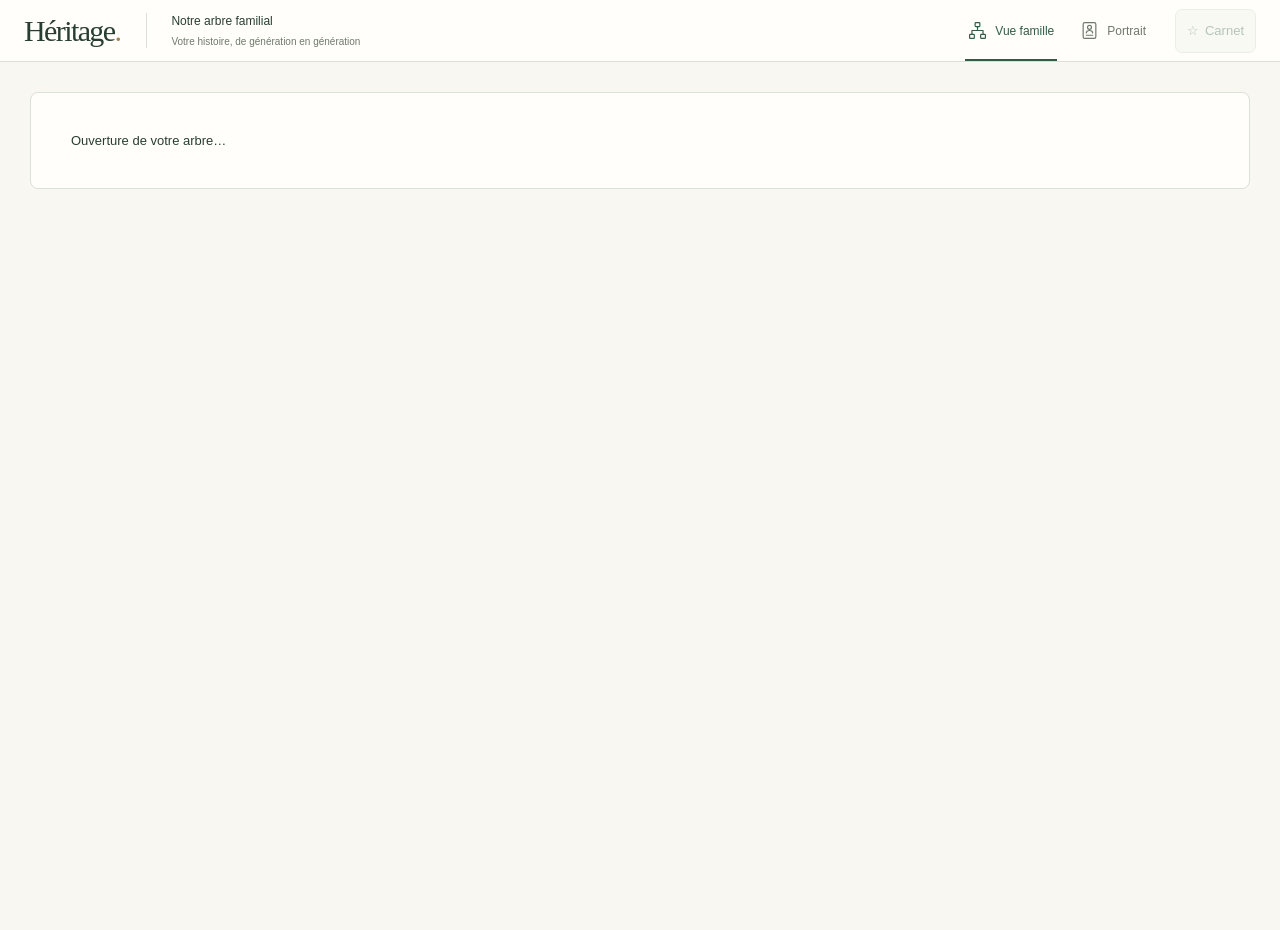
==== index.html @ 4af01477 "Add files via upload" ====
<!doctype html>
<html lang="fr">
<head>
  <meta charset="utf-8">
  <meta name="viewport" content="width=device-width, initial-scale=1, viewport-fit=cover">
  <meta name="theme-color" content="#f8f7f2">
  <meta name="color-scheme" content="light">
  <meta name="robots" content="noindex, nofollow">
  <title>Héritage — l’arbre de famille</title>
  <link rel="icon" href="icon.svg" type="image/svg+xml">
  <link rel="apple-touch-icon" href="apple-touch-icon.png">
  <link rel="manifest" href="manifest.webmanifest">
  <link rel="stylesheet" href="styles.css">
  <link rel="stylesheet" href="family.css">
  <script type="module" src="app.js"></script>
</head>
<body data-view="tree" data-panel="open">
  <section id="family-gate" class="family-gate" hidden aria-labelledby="family-title">
    <div class="family-art" aria-hidden="true"><span class="family-wordmark">Héritage<span>.</span></span><div class="family-orbit orbit-one"></div><div class="family-orbit orbit-two"></div><div class="family-seed">h.</div><p>Des racines.<br>Des liens.<br>Notre histoire.</p></div>
    <div class="family-welcome"><p class="eyebrow">L’ATLAS DE NOTRE FAMILLE</p><h1 id="family-title">Une histoire<br>à partager<span>.</span></h1><p class="family-intro">Retrouvez les visages, les liens et les souvenirs qui traversent les générations.</p>
      <form id="family-form"><label for="family-code">Votre PIN familial à 4 chiffres</label><div class="family-code-field"><input id="family-code" type="password" required minlength="4" maxlength="4" pattern="[0-9]{4}" inputmode="numeric" autocomplete="off" autocapitalize="none" spellcheck="false" aria-describedby="family-message"><button id="show-family-code" type="button" aria-pressed="false">Afficher</button></div><button class="primary-button" id="family-submit" type="submit">Entrer dans notre histoire <span aria-hidden="true">↗</span></button><p id="family-message" role="status" aria-live="polite"></p></form>
      <p class="family-footnote">Sans compte, sans e-mail. Demandez le code à la personne qui vous a transmis l’adresse.<br>L’accès est conservé sept jours sur cet appareil.</p>
    </div>
  </section>
  <a class="skip-link" href="#tree-viewport">Aller à l’arbre</a>
  <header class="app-header">
    <a class="brand" href="./" aria-label="Héritage, revenir à l’accueil">Héritage<span>.</span></a>
    <div class="collection-heading"><h1>Notre arbre familial</h1><span>Votre histoire, de génération en génération</span></div>
    <nav class="view-nav" aria-label="Mode de consultation">
      <button type="button" data-view="tree" aria-pressed="true"><svg viewBox="0 0 24 24" aria-hidden="true"><rect x="9" y="2" width="6" height="5" rx="1"/><rect x="2" y="17" width="6" height="5" rx="1"/><rect x="16" y="17" width="6" height="5" rx="1"/><path d="M12 7v5M5 17v-5h14v5"/></svg><span>Vue famille</span></button>
      <button type="button" data-view="portrait" aria-pressed="false"><svg viewBox="0 0 24 24" aria-hidden="true"><rect x="4" y="2" width="16" height="20" rx="2"/><circle cx="12" cy="8" r="2.5"/><path d="M8 15c0-4 8-4 8 0M8 18h8"/></svg><span>Portrait</span></button>
    </nav>
    <button type="button" id="open-notebook" class="notebook-trigger" disabled aria-label="Ouvrir mon carnet, mes favoris et mes sauvegardes">☆ <span>Carnet</span></button>
    
    <button id="lock-family" type="button" class="outline-button" hidden title="Efface l’accès et les copies familiales de ce navigateur. Conserve vos notes personnelles.">Fermer l’accès</button>
  </header>
  <main id="main">
    <div id="loading" class="loading-message" role="status">Ouverture de votre arbre…</div>
    <div id="error" class="error-message" role="alert" hidden><h2>L’arbre n’a pas pu être ouvert.</h2><p>Vérifiez la connexion et la disponibilité des données, puis réessayez.</p><button class="primary-button" type="button" id="retry">Réessayer</button></div>
    <div class="workspace" id="workspace" hidden>
      <aside class="portrait-panel" id="portrait-panel" aria-label="Fiche de la personne sélectionnée"></aside>
      <section class="tree-panel" aria-label="Exploration de la famille">
        <div class="tree-toolbar">
          <button type="button" class="icon-button panel-toggle" id="toggle-panel" aria-label="Masquer la fiche" aria-expanded="true" aria-controls="portrait-panel"><svg viewBox="0 0 24 24" aria-hidden="true"><rect x="3" y="4" width="18" height="16" rx="2"/><path d="M10 4v16"/></svg></button>
          <div class="tree-status"><strong id="visible-count"></strong><span id="branch-title">Notre famille</span></div>
          <div class="segmented" aria-label="Personnes affichées"><button type="button" data-scope="all" aria-pressed="true">Famille</button><button type="button" data-scope="parents" aria-pressed="false">Ascendance</button></div>
          <button class="search-trigger" type="button" id="open-search" aria-label="Rechercher une personne"><svg viewBox="0 0 24 24" aria-hidden="true"><circle cx="10.5" cy="10.5" r="6.5"/><path d="m16 16 4.5 4.5"/></svg><span>Rechercher une personne…</span><kbd aria-hidden="true">/</kbd></button>
        </div>
        <div id="family-choices" class="family-choices" hidden></div>
        <div class="canvas-area">
          <div class="tree-viewport" id="tree-viewport" tabindex="0" role="group" aria-label="Arbre familial. Faites glisser ou défiler pour vous déplacer."><div class="tree-sizer" id="tree-sizer"><div class="tree-stage" id="tree-stage"></div></div></div>
          <div class="canvas-history"><button type="button" class="canvas-button" id="go-back" aria-label="Revenir à la famille précédente" disabled><svg viewBox="0 0 24 24" aria-hidden="true"><path d="m10 5-7 7 7 7M3 12h12a6 6 0 0 1 6 6"/></svg></button><button type="button" class="canvas-button" id="go-home" aria-label="Revenir à la famille d’accueil"><svg viewBox="0 0 24 24" aria-hidden="true"><path d="m3 10 9-7 9 7M5 9v12h5v-7h4v7h5V9"/></svg></button></div>
          <div class="canvas-controls" aria-label="Cadrage et zoom de l’arbre"><button type="button" class="canvas-button" id="focus-person" aria-label="Recentrer sur la personne sélectionnée" title="Recentrer sur la sélection"><svg viewBox="0 0 24 24" aria-hidden="true"><circle cx="12" cy="12" r="6"/><path d="M12 2v4m0 12v4M2 12h4m12 0h4"/></svg></button><button type="button" class="canvas-button" id="fit-tree" aria-label="Voir tout l’arbre affiché" title="Voir tout"><svg viewBox="0 0 24 24" aria-hidden="true"><path d="M9 3H3v6m12-6h6v6M3 15v6h6m12-6v6h-6"/></svg></button><div class="zoom-group"><button type="button" class="canvas-button" id="zoom-in" aria-label="Agrandir l’arbre">+</button><button type="button" id="zoom-reset" class="zoom-value" aria-label="Revenir au zoom de 100 %">100 %</button><button type="button" class="canvas-button" id="zoom-out" aria-label="Réduire l’arbre">−</button></div></div>
          <p class="sample-hint" id="sample-hint">Consultation de votre arbre</p>
          <div class="mobile-selection" id="mobile-selection"><button type="button" id="open-mobile-profile" aria-label="Ouvrir la fiche sélectionnée"><span class="mini-avatar" id="mobile-avatar" aria-hidden="true"></span><span><small>Personne sélectionnée</small><strong id="mobile-name"></strong></span><span class="chevron" aria-hidden="true">⌃</span></button></div>
        </div>
      </section>
    </div>
  </main>
  <p class="sr-only" id="announcement" role="status" aria-live="polite"></p>
  <dialog id="search-dialog" aria-labelledby="search-title">
    <div class="search-dialog-heading"><div><p class="eyebrow">Dans votre famille</p><h2 id="search-title">Rechercher une personne</h2></div><button type="button" class="icon-button" id="close-search" aria-label="Fermer la recherche">×</button></div>
    <label class="search-field"><svg viewBox="0 0 24 24" aria-hidden="true"><circle cx="10.5" cy="10.5" r="6.5"/><path d="m16 16 4.5 4.5"/></svg><input type="search" id="search-input" placeholder="Un nom, un lieu, une année…" autocomplete="off" aria-label="Rechercher par prénom, nom, lieu ou année"></label>
    <p id="search-count" class="search-count" role="status"></p><div class="search-results" id="search-results"></div>
    <button type="button" id="search-more" class="outline-button" hidden>Afficher les résultats suivants</button><p class="search-note" id="search-note">Recherche dans tout votre arbre. Ajoutez un lieu ou une année pour distinguer les homonymes.</p>
  </dialog>
  <dialog id="notebook-dialog" aria-labelledby="notebook-title">
    <div class="search-dialog-heading"><div><p class="eyebrow">Votre espace personnel</p><h2 id="notebook-title">Mon carnet</h2></div><button type="button" class="icon-button" id="close-notebook" aria-label="Fermer le carnet">×</button></div>
      <p class="notebook-intro">Vos repères, vos questions, vos découvertes. Ce carnet est conservé dans ce navigateur, sur cet appareil.</p>
      <section class="notebook-section"><h3 id="app-version">Version de l’application</h3><p id="app-update-status" role="status">Vérification de la version…</p><button type="button" class="outline-button" id="check-update">Vérifier les mises à jour</button><p class="notebook-footnote">Les mises à jour sont recherchées à l’ouverture et au retour dans l’application. Une nouvelle version complète est activée automatiquement si aucune note n’est en cours de saisie. Vos notes, favoris, arbre et photos conservées restent disponibles.</p></section>
    <div class="notebook-toolbar"><p id="notebook-count" role="status"></p><label>Afficher <select id="notebook-filter"><option value="all">Tout le carnet</option><option value="favorites">Les favoris</option><option value="notes">Les notes</option></select></label></div>
    <p id="notebook-unmatched" class="personal-warning" hidden></p>
    <div id="notebook-list"></div>
    <section class="notebook-section"><h3>Sauvegarder mon carnet</h3><p>Exportez vos notes et favoris dans un fichier à conserver. Avant de restaurer, comparez les différences et choisissez les notes à réunir. L’arbre et les photos ne sont pas inclus.</p><div class="notebook-actions"><button type="button" id="export-notebook" class="primary-button">Exporter le carnet</button><button type="button" id="import-notebook" class="outline-button">Choisir une sauvegarde</button></div><input type="file" id="notebook-file" accept=".json,application/json" hidden><p id="personal-status" role="status" aria-live="polite"></p>
      <div id="restore-preview" hidden><h4>Aperçu de la restauration</h4><p id="restore-summary"></p><div id="restore-pagination" class="notebook-actions"><button type="button" id="restore-previous" class="outline-button" aria-label="Différence précédente">←</button><span id="restore-position" role="status"></span><button type="button" id="restore-next" class="outline-button" aria-label="Différence suivante">→</button></div><div id="restore-conflict"></div><div class="notebook-actions"><button type="button" id="confirm-restore" class="primary-button" hidden>Restaurer le carnet</button><button type="button" id="cancel-restore" class="outline-button">Annuler</button></div></div>
    </section>
    <section class="notebook-section" id="complete-backup-section" hidden><h3>Tout sauvegarder</h3><p>Un seul fichier ZIP réunit l’arbre, les photos, le GEDCOM original, le programme et les notes et favoris enregistrés dans ce navigateur. Environ 317 Mo pour cet arbre.</p><div class="notebook-actions"><button type="button" id="complete-backup" class="primary-button" disabled>Créer la sauvegarde complète</button></div><p id="complete-backup-status" role="status" aria-live="polite">Vérification du serveur local…</p><p class="notebook-footnote">Conservez ce ZIP privé sur un autre support. Il contient un guide de restauration et un fichier carnet.json à importer depuis le Carnet. Les brouillons et les carnets d’autres navigateurs ne sont pas inclus.</p></section>
    <section class="notebook-section" id="installation-section" aria-labelledby="installation-title">
      <h3 id="installation-title">Retrouver Héritage depuis une icône</h3>
      <p id="installation-status" role="status">Consultez les étapes ci-dessous pour ajouter Héritage à votre écran d’accueil.</p>
      <div class="notebook-actions"><button type="button" class="primary-button" id="install-app" hidden>Installer Héritage</button></div>
      <p id="installation-local" class="personal-warning">Cette adresse fonctionne uniquement sur ce PC. Pour l’iPhone et l’iPad, attendez l’adresse privée de l’application.</p>
      <details class="usage-guide"><summary>Sur iPhone ou iPad</summary><ol><li>Ouvrez l’adresse privée dans Safari.</li><li>Dans le menu de partage, choisissez « Sur l’écran d’accueil ».</li><li>Si l’option apparaît, activez « Ouvrir comme app web », puis ajoutez Héritage.</li><li>Ouvrez la nouvelle icône et préparez le hors connexion dans le Carnet.</li></ol></details>
      <details class="usage-guide"><summary>Sur PC avec Microsoft Edge</summary><p>Utilisez l’icône d’installation dans la barre d’adresse si elle apparaît, ou le menu … → Autres outils → Applications → Installer ce site en tant qu’application. Les libellés peuvent varier selon la version.</p></details>
      <p class="notebook-footnote">L’icône ne synchronise pas vos notes et ne télécharge pas toutes les photos. Vérifiez votre Carnet dans l’application ouverte ; exportez-le avant de changer de navigateur. Sur ce PC, gardez le serveur local lancé tant que le hors connexion n’est pas prêt.</p>
      <details class="usage-guide"><summary>Se déplacer dans l’arbre</summary><p>Faites glisser l’arbre avec un doigt, ou maintenez le clic gauche de la souris sur une zone vide. La molette agrandit ou réduit l’arbre autour du pointeur. Touchez une carte pour sélectionner une personne. Utilisez + et − pour agrandir ou réduire l’arbre, puis le bouton de recentrage pour retrouver la sélection.</p><p>Les boutons de branche ouvrent la famille correspondante. Posez deux doigts dans l’arbre : écartez-les pour agrandir, rapprochez-les pour réduire. Si un défilement est déjà engagé, relevez les doigts avant de commencer le pincement.</p></details>
    </section>
    <section class="notebook-section"><h3>Emporter mon arbre</h3><p>Préparez une copie pour rouvrir cet arbre sans connexion, dans ce même navigateur. Les photos consultées seront conservées progressivement ; vous pouvez aussi les prendre toutes (environ 315 Mo).</p><p id="offline-status" role="status" aria-live="polite">Vérification de la disponibilité…</p><div class="notebook-actions"><button type="button" id="prepare-offline" class="primary-button">Préparer le hors connexion</button><button type="button" id="cache-photos" class="outline-button" disabled>Conserver toutes les photos</button><button type="button" id="stop-photos" class="outline-button" hidden>Arrêter</button><button type="button" id="update-app" class="outline-button" hidden>Activer la mise à jour</button></div><p class="notebook-footnote">Une copie dans le navigateur ne remplace pas une sauvegarde. L’accès depuis l’iPhone et l’iPad sera proposé avec l’hébergement privé.</p></section>
  </dialog>
  <dialog id="note-dialog" aria-labelledby="note-title">
    <div class="search-dialog-heading"><div><p class="eyebrow" id="note-person"></p><h2 id="note-title">Ma note personnelle</h2></div><button type="button" class="icon-button" id="close-note" aria-label="Fermer la note">×</button></div>
    <label for="note-text" class="note-label">Souvenirs, pistes de recherche, questions à approfondir…</label><textarea id="note-text" rows="9" placeholder="Ce que je souhaite retenir…"></textarea><p id="note-status" role="status" aria-live="polite"></p><button type="button" id="save-note" class="primary-button">Enregistrer ma note</button>
  </dialog>
  <noscript><p class="error-message">Activez JavaScript pour consulter cet arbre.</p></noscript>
</body>
</html>
---- styles.css ----
:root{--paper:#f8f7f2;--panel:#fffefb;--canvas:#f0f2ed;--ink:#293e32;--green:#315b45;--muted:#6f796b;--line:#dce1d5;--tint:#eaf0e3;--gold:#9f8657;--sidebar:310px;font:13px Arial,Helvetica,sans-serif;color:var(--ink);background:var(--paper);color-scheme:light;font-synthesis:none}
*{box-sizing:border-box}body{margin:0;min-width:320px;height:100dvh;overflow:hidden}button,input,a{-webkit-tap-highlight-color:transparent}button,input{font:inherit}button{cursor:pointer;color:inherit;touch-action:manipulation}button:disabled{cursor:default;opacity:.35}a{color:inherit}button:focus-visible,a:focus-visible,input:focus-visible,[tabindex]:focus-visible,summary:focus-visible{outline:3px solid #9c8045;outline-offset:3px}[hidden]{display:none!important}svg{width:19px;height:19px;fill:none;stroke:currentColor;stroke-width:1.5;stroke-linecap:round;stroke-linejoin:round;flex-shrink:0}.sr-only{position:absolute;width:1px;height:1px;padding:0;margin:-1px;overflow:hidden;clip-path:inset(50%);white-space:nowrap;border:0}.skip-link{position:fixed;top:-100px;left:16px;background:var(--green);color:white;padding:12px;z-index:40}.skip-link:focus{top:10px}
.app-header{height:62px;display:flex;align-items:center;gap:26px;padding:0 24px;border-bottom:1px solid var(--line);background:var(--panel);position:relative;z-index:5}.brand{font:30px/1 Georgia,serif;text-decoration:none;letter-spacing:-1.6px;white-space:nowrap}.brand span{color:var(--gold)}.collection-heading{padding-left:24px;border-left:1px solid var(--line);min-width:0}.collection-heading h1{font-size:12px;line-height:1.4;font-weight:500;margin:0 0 3px}.collection-heading>span{color:var(--muted);font-size:10px}.view-nav{display:flex;align-self:stretch;gap:20px;margin-left:auto}.view-nav button{display:flex;align-items:center;gap:8px;border:0;border-bottom:2px solid transparent;background:transparent;font-size:12px;white-space:nowrap;padding:2px 3px 0;color:var(--muted)}.view-nav button[aria-pressed=true]{border-bottom-color:var(--green);color:var(--green)}.format-link{font-size:10px;white-space:nowrap;color:var(--muted);text-underline-offset:4px}
main{height:calc(100dvh - 62px);position:relative}.workspace{height:100%;display:grid;grid-template-columns:var(--sidebar) minmax(0,1fr);position:relative}body[data-panel=closed] .workspace{grid-template-columns:0 minmax(0,1fr)}body[data-panel=closed] .portrait-panel{display:none}.portrait-panel{background:var(--panel);border-right:1px solid var(--line);overflow-y:auto;overscroll-behavior:contain;min-width:0;scrollbar-width:thin;scrollbar-color:#cbd2c2 transparent;z-index:4}.profile-header{padding:27px 22px 22px;position:relative}.profile-identification{display:flex;align-items:center;gap:14px;padding-right:12px}.profile-avatar{width:62px;height:62px;border-radius:50%;flex-shrink:0;display:grid;place-items:center;background:#e7ede0;border:1px solid #d3ddc8;color:#677c56;font:22px Georgia,serif}.portrait-name{font:23px/1.13 Georgia,serif;margin:0 0 8px;letter-spacing:-.3px;overflow-wrap:anywhere}.portrait-name span{display:block}.portrait-years{font-size:12px;color:var(--muted);margin:0;line-height:1.5}.profile-close{position:absolute;right:7px;top:8px;width:28px!important;min-height:28px!important;font-size:19px!important;color:var(--muted)}.relationship{font-size:11px;line-height:1.6;color:var(--green);margin:18px 0 0}.profile-actions{display:flex;gap:8px;margin-top:18px;flex-wrap:wrap}.outline-button,.primary-button{display:inline-flex;align-items:center;justify-content:center;gap:7px;min-height:39px;padding:9px 11px;border:1px solid #c3ceba;border-radius:5px;font-size:11px;line-height:1.4;background:transparent;color:var(--green)}.outline-button:hover{background:var(--tint)}.primary-button{background:var(--green);border-color:var(--green);color:white}.profile-section{border-top:1px solid var(--line);padding:0 22px}.profile-section summary{list-style:none;cursor:pointer;font-size:10px;font-weight:500;text-transform:uppercase;letter-spacing:1.1px;padding:18px 17px 18px 0;position:relative}.profile-section summary::-webkit-details-marker{display:none}.profile-section summary:after{content:'⌄';position:absolute;right:0;top:14px;font:17px Arial,sans-serif;color:var(--muted)}.profile-section[open] summary:after{content:'⌃'}.portrait-story{font-size:12px;line-height:1.85;color:#56664f;margin:0 0 21px}.timeline{padding:0;margin:0 0 20px;list-style:none}.timeline li{position:relative;border-left:1px solid #d0d9c7;padding:0 0 18px 17px;margin-left:4px}.timeline li:last-child{padding-bottom:0;border-left-color:transparent}.timeline li:before{content:'';position:absolute;top:4px;left:-4px;width:7px;height:7px;border:1px solid #9aaa8c;border-radius:50%;background:var(--panel)}.event-title{font-size:10px;display:block;color:var(--muted);margin-bottom:5px}.timeline strong{font-size:12px;line-height:1.5;font-weight:500;display:block}.timeline .place{font-size:11px;color:var(--muted);line-height:1.5;display:block;margin-top:3px}.event-extra{display:none!important}.uncertain-label{display:inline-block;font-size:10px;color:#83744a;margin-top:4px}.relative-heading{font-size:10px;color:var(--muted);margin:4px 0 8px}.relative-list{list-style:none;padding:0;margin:0 0 17px}.relative-link{width:100%;display:flex;align-items:center;gap:10px;text-align:left;border:0;background:transparent;padding:7px 0;min-height:44px}.relative-link:hover .relative-name{text-decoration:underline;text-underline-offset:3px}.relative-name{display:block;font:14px/1.3 Georgia,serif}.relative-years{display:block;font-size:10px;color:var(--muted);margin-top:3px}.relative-link .mini-avatar{height:30px;width:30px;font-size:11px}.out-of-sample{color:var(--muted);font-size:10px;line-height:1.6;margin:0 0 17px}.source-note{font-size:10px;line-height:1.7;color:var(--muted);padding:18px 22px;border-top:1px solid var(--line);margin:0}
.tree-panel{grid-column:2;grid-row:1;display:flex;flex-direction:column;min-width:0;min-height:0;position:relative;overflow:hidden}.tree-toolbar{display:flex;align-items:center;gap:15px;padding:10px 18px;min-height:64px;background:#f8f9f4;border-bottom:1px solid var(--line);z-index:3}.icon-button{width:34px;min-height:34px;display:grid;place-items:center;flex-shrink:0;background:transparent;border:1px solid transparent;border-radius:5px;font-size:23px}.icon-button:hover{background:var(--tint)}.panel-toggle{border-color:var(--line);background:var(--panel);width:32px;min-height:32px}.tree-status{display:flex;flex-direction:column;gap:4px;white-space:nowrap;min-width:0}.tree-status strong{font-size:11px;font-weight:400}.tree-status>span{font-size:10px;color:var(--muted)}.segmented{display:flex;margin-left:auto;gap:2px;flex-shrink:0}.segmented button{background:transparent;border:0;border-radius:4px;min-height:36px;padding:8px 10px;font-size:11px;white-space:nowrap;color:var(--muted)}.segmented button[aria-pressed=true]{background:#e9efe2;color:var(--green)}.search-trigger{display:flex;align-items:center;gap:8px;min-height:35px;border:1px solid #d5ddcc;background:var(--panel);border-radius:18px;padding:5px 11px;font-size:11px;color:var(--muted);flex-shrink:0}.search-trigger svg{width:16px;height:16px}.search-trigger kbd{font:10px Arial,sans-serif;background:#f3f5ef;border-radius:3px;min-width:17px;text-align:center;padding:3px;margin-left:15px}.canvas-area{position:relative;flex:1;min-height:0;background:var(--canvas);overflow:hidden}.tree-viewport{position:absolute;inset:0;overflow:auto;overscroll-behavior:contain;cursor:grab;scrollbar-width:thin;scrollbar-color:#cdd5c5 transparent;touch-action:pan-x pan-y}.tree-viewport.dragging{cursor:grabbing;user-select:none}.tree-sizer{position:relative}.tree-stage{position:absolute;left:0;top:0;transform-origin:top left}.tree-lines{position:absolute;width:100%;height:100%;inset:0;stroke:#bac3b3;stroke-width:1.3;pointer-events:none}.node-wrap{position:absolute;width:184px;height:82px}.person-card{width:100%;height:100%;display:flex;align-items:center;gap:9px;padding:10px;background:var(--panel);border:1px solid #bfcab4;border-radius:6px;text-align:left;position:relative;box-shadow:0 2px 4px #31482a06}.person-card[data-sex=M]{border-color:#81afa4}.person-card[data-sex=F]{border-color:#c6a09a}.person-card:hover{box-shadow:0 4px 12px #2e4c3420}.person-card[aria-pressed=true]{border:2px solid var(--green);padding:9px;box-shadow:0 3px 12px #294d3429;background:#fffef7}.person-avatar{display:grid;place-items:center;width:38px;height:38px;flex-shrink:0;border-radius:50%;background:#e9eee2;color:#7c8d6d;font:14px Georgia,serif}.person-card[data-sex=F] .person-avatar{background:#f1e8e2;color:#a17e76}.person-card[aria-pressed=true] .person-avatar{background:#dfe9d4;color:var(--green)}.person-info{display:flex;flex-direction:column;min-width:0;line-height:1.3}.person-first{font-size:11px;display:-webkit-box;-webkit-line-clamp:2;-webkit-box-orient:vertical;overflow:hidden;font-weight:600}.person-surname{font-size:10px;letter-spacing:.2px;text-transform:uppercase;display:block;white-space:nowrap;overflow:hidden;text-overflow:ellipsis;font-weight:600;margin-top:1px}.person-years{font-size:10px;color:var(--muted);margin-top:3px;white-space:nowrap}.branch-toggle{position:absolute;top:-31px;right:8px;width:44px;height:28px;padding:0;border:0;border-radius:4px;display:grid;place-items:center;background:transparent;color:#8d99aa;z-index:2}.branch-toggle svg{width:34px;height:24px;stroke-width:1.3}.branch-toggle rect{fill:currentColor;stroke:none}.branch-toggle:hover{color:var(--green)}.branch-toggle:focus-visible{outline-offset:2px}.center-marker{position:absolute;top:-7px;right:10px;background:var(--gold);border:2px solid var(--canvas);width:10px;height:10px;border-radius:50%;pointer-events:none}.tree-empty{position:absolute;width:400px;text-align:center;color:#7c8873;font:italic 14px Georgia,serif}.canvas-controls,.canvas-history{position:absolute;z-index:2;display:flex;gap:9px}.canvas-history{left:18px;top:18px}.canvas-controls{right:18px;bottom:39px;flex-direction:column;align-items:center}.canvas-button{width:36px;height:36px;display:grid;place-items:center;border:1px solid #d8dece;border-radius:5px;background:#fffefbf2;color:#697b5d;box-shadow:0 2px 6px #243a2510;font-size:24px}.canvas-button:hover:not(:disabled){background:#e7eddc;color:var(--green)}.zoom-group{background:#fffefbf2;border:1px solid #d8dece;box-shadow:0 2px 6px #243a2510;border-radius:5px;overflow:hidden}.zoom-group .canvas-button{border:0;border-radius:0;box-shadow:none;background:transparent}.zoom-value{border:0;border-top:1px solid #e7eadf;border-bottom:1px solid #e7eadf;background:transparent;display:block;width:36px;min-height:28px;padding:0;font-size:9px;color:var(--muted)}.sample-hint{position:absolute;left:18px;bottom:13px;margin:0;font-size:10px;line-height:1.5;color:#78816f;background:#f0f2eded;padding:3px 6px;border-radius:3px;max-width:calc(100% - 85px);pointer-events:none}.mobile-selection{display:none}.mini-avatar{border-radius:50%;width:36px;height:36px;display:grid;place-items:center;flex-shrink:0;background:#e7edde;color:#748765;font:13px Georgia,serif}.loading-message,.error-message{padding:40px;margin:30px;background:var(--panel);border:1px solid var(--line);border-radius:8px}.error-message h2{font-family:Georgia,serif;font-weight:400}
body[data-view=portrait] main{overflow:auto;background:var(--paper)}body[data-view=portrait] .workspace{display:block;height:auto;min-height:100%}body[data-view=portrait] .tree-panel{display:none}body[data-view=portrait] .portrait-panel{display:block;position:relative;width:min(800px,100%);height:auto;min-height:100%;max-height:none;margin:auto;border:0;overflow:visible;padding:18px 30px 35px}body[data-view=portrait] .profile-header{padding:25px 22px 32px}body[data-view=portrait] .profile-identification{gap:24px}body[data-view=portrait] .profile-avatar{width:82px;height:82px;font-size:30px}body[data-view=portrait] .portrait-name{font-size:38px}body[data-view=portrait] .profile-section{padding:0 22px}body[data-view=portrait] .profile-section summary{font-size:11px;padding:23px 0}body[data-view=portrait] .portrait-story{font:16px/1.9 Georgia,serif}body[data-view=portrait] .timeline strong{font-size:15px}body[data-view=portrait] .timeline .place{font-size:12px}body[data-view=portrait] .event-extra{display:block!important}body[data-view=portrait] .profile-close{display:none}
dialog{border:1px solid var(--line);border-radius:12px;box-shadow:0 25px 80px #19332635;padding:27px;background:var(--paper);color:var(--ink);width:min(570px,calc(100% - 28px));max-height:85dvh}dialog::backdrop{background:#243a2d65;backdrop-filter:blur(2px)}.search-dialog-heading{display:flex;justify-content:space-between;gap:20px;margin-bottom:22px}.eyebrow{font-size:10px;letter-spacing:1.5px;text-transform:uppercase;color:var(--muted);margin:0 0 8px}.search-dialog-heading h2{font:27px/1.2 Georgia,serif;margin:0}.search-dialog-heading .icon-button{border-color:var(--line)}.search-field{display:flex;gap:12px;align-items:center;background:var(--panel);border:1px solid #b8c5ac;border-radius:6px;padding:0 13px;min-height:50px}.search-field input{font-size:16px;width:100%;padding:14px 0;border:0;background:transparent;color:var(--ink)}.search-count,.search-note{font-size:11px;line-height:1.6;color:var(--muted)}.search-results{max-height:43dvh;overflow:auto}.search-result{display:flex;align-items:center;gap:13px;padding:13px 8px;width:100%;border:0;border-top:1px solid var(--line);background:transparent;text-align:left;border-radius:3px}.search-result:hover{background:var(--tint)}.result-name{display:block;font:17px/1.3 Georgia,serif}.result-years{display:block;font-size:11px;color:var(--muted);margin-top:4px}.result-arrow{margin-left:auto}.empty-search{font:16px/1.6 Georgia,serif;padding:20px 8px;color:var(--muted)}
@media(max-width:1250px){:root{--sidebar:280px}.tree-toolbar{gap:10px;padding:10px 12px}.search-trigger span{display:none}.search-trigger kbd{display:none}.search-trigger{width:36px;min-height:36px;justify-content:center;padding:0}.profile-header{padding:24px 18px 20px}.profile-section{padding:0 18px}.portrait-name{font-size:22px}.profile-avatar{width:52px;height:52px;font-size:19px}.source-note{padding:18px}.collection-heading>span{display:none}}
@media(max-width:950px){:root{--sidebar:265px}.app-header{gap:16px;padding:0 18px}.collection-heading{padding-left:16px}.collection-heading h1{font-size:11px}.format-link{display:none}.view-nav{gap:14px}.tree-status strong{font-size:10px}.tree-status>span{max-width:145px;overflow:hidden;text-overflow:ellipsis}.segmented button{font-size:10px;padding:8px}.profile-identification{gap:10px}.portrait-name{font-size:20px}.profile-actions{gap:7px}.outline-button{font-size:10px;padding:9px}}
@media(max-width:759px){
.app-header{height:55px;padding:0 16px;gap:14px}.brand{font-size:28px}.collection-heading{display:none}.view-nav{gap:15px}.view-nav button{font-size:11px;gap:6px}.view-nav svg{width:17px;height:17px}main{height:calc(100dvh - 55px)}.workspace,body[data-panel=closed] .workspace{display:block}.tree-panel{height:100%}.tree-toolbar{gap:9px;min-height:64px;padding:9px 11px;flex-wrap:wrap}.tree-status{flex:1}.tree-status strong{font-size:11px}.tree-status>span{max-width:none}.segmented{order:5;justify-content:center;width:100%;margin-top:1px;gap:5px;border-top:1px solid #e4e8dc;padding-top:5px}.segmented button{min-height:32px;font-size:11px;padding:5px 13px}.search-trigger{width:36px;min-height:36px}.canvas-history{left:12px;top:13px;gap:7px}.canvas-controls{right:12px;bottom:91px;gap:7px}.canvas-button{width:36px;height:36px}.sample-hint{bottom:77px;left:10px;font-size:9px;max-width:calc(100% - 65px)}
.portrait-panel{position:absolute;left:0;right:0;bottom:0;max-height:clamp(40%,calc(100% - 360px),65%);height:auto;width:100%;border:1px solid #d2dbc7;border-bottom:0;border-radius:18px 18px 0 0;box-shadow:0 -10px 35px #21382420;padding-top:8px;z-index:6;scroll-padding-top:16px}.portrait-panel:before{content:'';position:absolute;top:7px;left:calc(50% - 20px);height:3px;width:40px;background:#c6d0bc;border-radius:3px}.profile-header{padding:24px 21px 20px}.portrait-name{font-size:24px}.profile-avatar{width:57px;height:57px;font-size:21px}.profile-identification{gap:15px}.profile-close{top:17px;right:16px;width:36px!important;min-height:36px!important}.profile-section{padding:0 21px}.profile-actions{gap:9px}.outline-button{min-height:44px;font-size:11px;padding:9px 13px}.profile-section summary{min-height:48px;padding-top:18px}.source-note{padding:18px 21px 24px}.mobile-selection{position:absolute;bottom:0;left:0;right:0;padding:10px 14px calc(10px + env(safe-area-inset-bottom));background:#f9f9f3f5;border-top:1px solid var(--line);backdrop-filter:blur(10px);z-index:3}.mobile-selection>button{display:flex;align-items:center;gap:11px;width:100%;min-height:45px;border:0;background:transparent;text-align:left;padding:0}.mobile-selection small{display:block;font-size:9px;color:var(--muted);margin-bottom:4px}.mobile-selection>button>span:nth-child(2){min-width:0;flex:1}.mobile-selection strong{font:17px/1.2 Georgia,serif;display:block;max-width:100%;white-space:nowrap;overflow:hidden;text-overflow:ellipsis}.mobile-selection .chevron{margin-left:auto;font-size:22px;color:var(--green)}body[data-panel=closed] .mobile-selection{display:block}.panel-toggle{width:36px;min-height:36px}
body[data-view=portrait] .portrait-panel{border-radius:0;box-shadow:none;padding:0 0 24px}body[data-view=portrait] .portrait-panel:before{display:none}body[data-view=portrait] .portrait-name{font-size:31px}body[data-view=portrait] .profile-header{padding:26px 22px}body[data-view=portrait] .profile-avatar{width:65px;height:65px;font-size:24px}body[data-view=portrait] .profile-identification{gap:18px}body[data-view=portrait] .mobile-selection{display:none}dialog{padding:23px 19px}.search-dialog-heading h2{font-size:24px}
}
@media(min-width:760px) and (max-height:500px){:root{--sidebar:255px}.app-header{height:48px}.brand{font-size:26px}.collection-heading{display:none}main{height:calc(100dvh - 48px)}.tree-toolbar{min-height:54px;padding-top:6px;padding-bottom:6px}.canvas-controls{right:12px;bottom:16px;gap:5px}.canvas-button{width:32px;height:32px}.zoom-value{width:32px;min-height:25px}.canvas-history{left:12px;top:12px}.sample-hint{font-size:9px;bottom:8px;max-width:calc(100% - 60px)}.profile-header{padding-top:22px}.view-nav{margin-left:auto}}
@media(pointer:coarse){.icon-button,.panel-toggle,.profile-close{min-width:44px!important;min-height:44px!important}.canvas-button{width:44px;height:44px}.zoom-value{width:44px;min-height:32px}.segmented button{min-height:44px}.view-nav button{min-height:44px}.branch-toggle{height:44px;top:-37px}.search-trigger{min-width:44px;min-height:44px}.outline-button{min-height:44px}}
@media(prefers-reduced-motion:reduce){*{scroll-behavior:auto!important;transition:none!important}}

/* Full-tree consultation: keep union choices separate from the family canvas. */
.family-choices{display:flex;gap:12px;flex-wrap:wrap;padding:8px 18px;background:#f8f9f4;border-bottom:1px solid var(--line);z-index:3}.family-choices label{display:flex;align-items:center;gap:8px;font-size:10px;color:var(--muted);min-width:0;max-width:100%;flex:1}.family-choices select{font:12px Arial,sans-serif;color:var(--ink);border:1px solid #d5ddcc;border-radius:5px;background:var(--panel);padding:8px;min-height:36px;min-width:0;max-width:100%;flex:1}.family-choices select:focus-visible{outline:3px solid var(--gold);outline-offset:2px}.union-group{border-top:1px solid var(--line);padding-top:12px;margin:12px 0 18px}.family-open{margin-bottom:4px}.imported-text{font-size:12px;line-height:1.7;white-space:pre-wrap;overflow-wrap:anywhere;margin:0 0 16px}.source-list{list-style:none;padding:0;font-size:11px;line-height:1.6;overflow-wrap:anywhere}.source-list>li{padding:10px 0;border-bottom:1px solid var(--line)}.source-list strong{font-weight:500}.source-list p{margin:7px 0}.result-copy{min-width:0}.result-context{display:block;font-size:10px;line-height:1.5;color:var(--muted);margin-top:3px;overflow-wrap:anywhere}.person-years{overflow:hidden;text-overflow:ellipsis;max-width:100%}.timeline .event-extra{display:block!important}.timeline .event-notes{font-size:11px;line-height:1.6;white-space:pre-wrap;overflow-wrap:anywhere;margin-top:8px}#search-more{margin-top:12px;width:100%}
@media(max-width:759px){.family-choices{padding:7px 11px}.family-choices label{display:block;flex-basis:100%}.family-choices select{display:block;width:100%;margin-top:5px;min-height:44px;font-size:16px}.source-list{font-size:12px}}
@media(pointer:coarse){.family-choices select{min-height:44px}}

@media(pointer:coarse) and (max-height:500px){.canvas-controls{flex-direction:row;gap:6px;bottom:12px}.zoom-group{display:flex}.zoom-value{min-height:44px;border-top:0;border-bottom:0;border-left:1px solid var(--line);border-right:1px solid var(--line)}}

/* Depth and siblings remain in the same compact controls row on a phone. */
.family-choices>label:not(.depth-choice):not(.siblings-choice){flex:1 1 230px}
.family-choices .depth-choice{display:flex;flex:0 1 auto;align-items:center;gap:8px}
.family-choices .depth-choice select{width:137px;flex:none;margin:0}
.family-choices .siblings-choice{display:flex;flex:0 0 auto;gap:7px;align-items:center;min-height:36px;cursor:pointer;color:var(--ink)}
.siblings-choice input{width:18px;height:18px;margin:0;accent-color:var(--green)}
.siblings-choice:has(input:disabled){opacity:.5;cursor:default}
.repeat-marker{position:absolute;left:8px;top:-23px;color:var(--gold);font-size:13px}
@media(max-width:759px){
.family-choices{gap:6px 12px}
.family-choices>label:not(.depth-choice):not(.siblings-choice){display:flex;gap:8px;flex-basis:100%}
.family-choices>label:not(.depth-choice):not(.siblings-choice) select{flex:1;width:0;margin:0}
.family-choices .depth-choice select{font-size:16px;width:148px}
.family-choices .siblings-choice{min-height:44px;margin-left:auto}
}

/* The caption makes each union explicit when several partners share the row. */
.union-caption{position:absolute;width:184px;min-height:22px;padding:3px 5px;text-align:center;font-size:10px;line-height:16px;white-space:nowrap;overflow:hidden;text-overflow:ellipsis;background:var(--canvas);color:var(--muted);border-radius:4px}
.person-avatar{overflow:hidden;position:relative}
.person-avatar img,.profile-avatar img{position:absolute;inset:0;width:100%;height:100%;object-fit:cover}
.profile-avatar{position:relative;overflow:hidden}
.profile-avatar>.person-avatar{width:100%;height:100%;background:transparent;color:inherit;font:inherit}
.media-gallery{display:grid;grid-template-columns:repeat(2,minmax(0,1fr));gap:9px;margin:0 0 16px}
.media-gallery figure{margin:0;min-width:0}
.media-gallery img{display:block;width:100%;aspect-ratio:1;object-fit:cover;border-radius:6px;background:var(--tint);border:1px solid var(--line)}
.media-gallery figcaption{font-size:10px;color:var(--muted);line-height:1.35;margin-top:4px;overflow:hidden;text-overflow:ellipsis;white-space:nowrap}
.media-note{padding:0;margin:0 0 17px;border:0;font-size:9px}
.media-gallery a{display:block;border-radius:6px}
.media-gallery a:focus-visible{outline:3px solid var(--gold);outline-offset:3px}
.media-unavailable{color:var(--muted);font-size:11px;padding:12px 0}

/* The personal notebook keeps the same quiet, editorial palette as the tree. */
#restore-preview{border:1px solid var(--line);background:var(--tint);border-radius:8px;padding:16px;margin-top:16px;min-width:0}
#restore-preview h4{font:19px/1.4 Georgia,serif;margin:0 0 12px;overflow-wrap:anywhere}
#restore-pagination{align-items:center;justify-content:space-between;margin:16px 0;font-size:12px}
#restore-pagination button{min-width:44px;min-height:44px;flex:0 0 44px}
.restore-comparison{display:grid;grid-template-columns:minmax(0,1fr) minmax(0,1fr);gap:12px;margin:12px 0}
.restore-comparison>div{min-width:0;padding:12px;background:var(--panel);border:1px solid var(--line);border-radius:6px}
.restore-comparison h5{font-size:12px;margin:0;color:var(--green)}
.restore-comparison pre{white-space:pre-wrap;overflow-wrap:anywhere;font:13px/1.7 Arial,sans-serif;max-height:200px;overflow:auto;margin:8px 0 0}
.restore-choice{display:grid;gap:8px;font-size:12px}.restore-choice select{width:100%;min-width:0;padding:12px;border:1px solid #cbd5c1;border-radius:6px;background:var(--panel);color:var(--ink);font:12px Arial,sans-serif}
@media(max-width:759px){.restore-comparison{grid-template-columns:minmax(0,1fr)}#restore-preview{padding:12px}}
.notebook-trigger{border:1px solid #c8d3bf;background:var(--tint);color:var(--green);border-radius:7px;min-height:38px;padding:7px 11px;display:flex;align-items:center;gap:6px;white-space:nowrap;font-size:13px}
.personal-tools{display:flex;gap:8px;margin-top:10px;flex-wrap:wrap}.personal-tools button{min-height:38px}.favorite-button[aria-pressed=true]{background:#f2ebda;border-color:#c4ae7e;color:#705b2e}
#notebook-dialog{width:min(700px,calc(100% - 24px));padding:28px 30px;overflow:auto}
.notebook-intro{font:16px/1.7 Georgia,serif;color:var(--muted);margin:0 0 22px}.notebook-toolbar{display:flex;align-items:center;justify-content:space-between;gap:14px;flex-wrap:wrap;margin-bottom:14px;font-size:11px;color:var(--muted)}
.notebook-toolbar label{display:flex;align-items:center;gap:8px}.notebook-toolbar select{font:12px Arial,sans-serif;color:var(--ink);padding:10px;border:1px solid #cbd5c1;border-radius:6px;background:var(--panel);max-width:100%}
#notebook-list{max-height:30dvh;overflow:auto;border-block:1px solid var(--line)}.notebook-person{display:flex;align-items:center;gap:14px;width:100%;border:0;border-bottom:1px solid var(--line);background:var(--panel);padding:14px 8px;text-align:left}.notebook-person:hover{background:var(--tint)}.notebook-person>span:nth-child(2){flex:1;min-width:0}.notebook-person strong{display:block;font:17px/1.4 Georgia,serif}.notebook-person small{display:-webkit-box;-webkit-line-clamp:2;-webkit-box-orient:vertical;overflow:hidden;overflow-wrap:anywhere;color:var(--muted);font-size:11px;line-height:1.6;margin-top:4px}.notebook-star{color:var(--gold)}
.notebook-section{margin-top:26px}.notebook-section h3{font:21px/1.3 Georgia,serif;font-weight:400;margin:0 0 9px}.notebook-section p{font-size:12px;line-height:1.7;color:var(--muted);overflow-wrap:anywhere}.notebook-actions{display:flex;gap:9px;flex-wrap:wrap}.notebook-footnote{font-size:10px!important}.personal-warning{padding:12px;background:#f3ead6;color:#725c30;font-size:12px;line-height:1.6;border-radius:5px}
#personal-status:not(:empty),#offline-status{padding:10px 12px;border-left:2px solid var(--gold);background:#eeeede;font-size:12px;line-height:1.6;color:var(--ink)}
.note-label{display:block;font-size:12px;line-height:1.7;margin-bottom:10px;color:var(--muted)}#note-text{width:100%;resize:vertical;min-height:150px;max-height:45dvh;border:1px solid #bdcbae;border-radius:7px;background:var(--panel);padding:14px;color:var(--ink);font:16px/1.7 Georgia,serif}textarea:focus-visible,select:focus-visible{outline:3px solid var(--gold);outline-offset:2px}#note-status{font-size:12px;line-height:1.6;color:var(--muted)}
@media(max-width:950px){.app-header{gap:12px}.notebook-trigger{min-height:38px;padding:6px 9px}}
@media(max-width:759px){.app-header{gap:8px;padding:0 12px}.view-nav{gap:8px}.view-nav svg{display:none}.notebook-trigger{font-size:12px;padding:6px 8px}.personal-tools button{min-height:44px}#notebook-dialog{padding:23px 19px}.notebook-intro{font-size:15px}.notebook-toolbar{gap:6px}.notebook-actions>button{min-height:44px;flex:1 1 155px}}
@media(max-width:370px){.notebook-trigger{gap:0}.notebook-trigger span{display:none}.view-nav button{font-size:10px}.brand{font-size:25px}}

/* Keep notebook actions comfortable in either orientation, including with a mouse. */
.notebook-trigger,.personal-tools button,.notebook-actions>button{min-height:44px}
dialog .icon-button{min-width:44px;min-height:44px}
.notebook-toolbar select,.restore-choice select{min-height:44px;font-size:16px}
dialog{overscroll-behavior:contain;scroll-padding-block:16px}
@media(any-pointer:coarse){
  .primary-button,.outline-button{min-height:44px}
  .notebook-trigger{min-height:44px}
  .family-choices select{font-size:16px;min-height:44px}
  .family-choices .siblings-choice{min-height:44px}
  .zoom-value{min-height:44px}
}

.usage-guide{border-top:1px solid var(--line);margin-top:12px}.usage-guide summary{min-height:44px;padding:13px 0;cursor:pointer;font-size:13px;color:var(--green)}.usage-guide ol{padding-left:22px;font-size:12px;line-height:1.8;color:var(--muted)}.usage-guide li{padding:4px 0}
---- family.css ----
/* Same Héritage palette, with a quiet introduction before the tree opens. */
.family-gate{position:fixed;inset:0;z-index:100;background:var(--paper);display:grid;grid-template-columns:minmax(280px,.9fr) 1.1fr;overflow:auto}
body[data-access=locked]>.app-header,body[data-access=locked]>main{visibility:hidden}
.family-art{position:relative;min-height:100dvh;background:#244c3a;color:#e4e9dd;overflow:hidden;padding:48px;display:flex;flex-direction:column;justify-content:space-between}
.family-wordmark{font:34px Georgia,serif;letter-spacing:-1px;z-index:1}.family-wordmark span{color:#c2a16e}
.family-art p{font:clamp(32px,4.6vw,66px)/1.16 Georgia,serif;letter-spacing:-1px;margin:35px 0 0;z-index:1}
.family-seed{position:absolute;top:25%;left:39%;font:150px Georgia,serif;color:#c2a16e;opacity:.75}
.family-orbit{position:absolute;border:1px solid #68836d;border-radius:50%;width:470px;height:470px;opacity:.45;top:11%;left:6%}.orbit-two{width:630px;height:630px;top:0;left:-10%}
.family-orbit:before,.family-orbit:after{content:'';position:absolute;width:12px;height:12px;background:#c2a16e;border-radius:50%;left:45%;top:-6px}.family-orbit:after{top:auto;bottom:20%;left:3%}
.family-welcome{align-self:center;max-width:620px;padding:60px 64px;margin:auto;width:100%}
.family-welcome .eyebrow{font-size:10px;letter-spacing:2px;color:var(--gold);margin-bottom:24px}
.family-welcome h1{font:clamp(40px,4.3vw,65px)/1.06 Georgia,serif;letter-spacing:-1.8px;font-weight:400;margin:0 0 23px}.family-welcome h1 span{color:var(--gold)}
.family-intro{font-size:15px;line-height:1.8;color:var(--muted);margin:0 0 38px;max-width:370px}
#family-form label{display:block;font-size:12px;font-weight:600;margin-bottom:11px}
.family-code-field{display:flex;background:var(--panel);border:1px solid #bbc8b5;border-radius:6px;min-height:52px;overflow:hidden}.family-code-field input{min-width:0;width:100%;padding:13px 14px;font-size:16px;border:0;background:transparent;color:var(--ink)}
.family-code-field button{border:0;background:transparent;padding:0 14px;color:var(--muted);font-size:11px;min-height:48px}
#family-submit{width:100%;min-height:51px;margin-top:16px;font-size:13px;justify-content:space-between;padding:13px 18px}
#family-message{font-size:12px;line-height:1.6;min-height:20px;color:var(--green);margin:12px 0 0}
.family-footnote{font-size:11px;line-height:1.8;color:var(--muted);border-top:1px solid var(--line);padding-top:22px;margin-top:23px}
body[data-edition=family] .format-link{display:none}#lock-family{font-size:10px;white-space:nowrap;min-height:36px}
@media(max-width:759px){.family-gate{display:block}.family-art{min-height:145px;height:145px;padding:24px 26px}.family-wordmark{font-size:28px}.family-art p{font-size:19px;position:absolute;right:25px;bottom:25px;margin:0}.family-seed{font-size:80px;left:43%;top:8%}.family-orbit{width:230px;height:230px;top:-40%;left:16%}.orbit-two{width:330px;height:330px;top:-70%;left:5%}.family-welcome{padding:32px 27px;max-width:490px}.family-welcome h1{font-size:43px}.family-intro{font-size:14px;margin-bottom:26px}.family-welcome .eyebrow{margin:0 0 17px}.family-footnote{margin-top:15px;padding-top:15px}#lock-family{padding:6px;font-size:9px}.app-header:has(#lock-family:not([hidden])) .collection-heading{display:none}}
@media(max-height:500px) and (min-width:760px){.family-welcome{padding:25px 40px}.family-welcome h1{font-size:37px}.family-intro{margin-bottom:17px}.family-welcome .eyebrow{margin:0 0 14px}.family-footnote{margin-top:8px;padding-top:10px}.family-art{padding:30px}.family-art p{font-size:35px}}
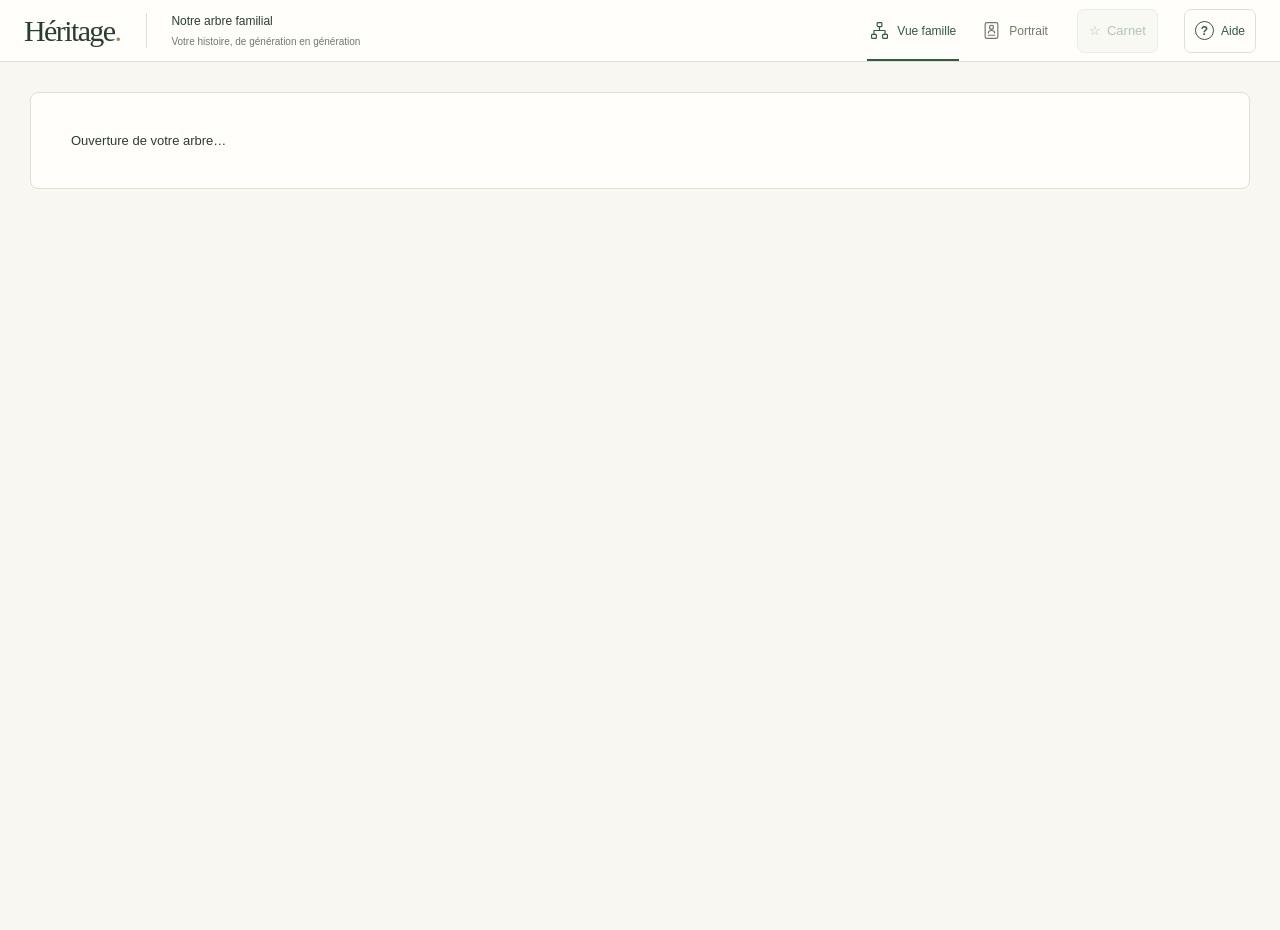
==== commit 4c0e567e: "Add files via upload" ====
--- a/index.html
+++ b/index.html
@@ -20,6 +20,7 @@
     <div class="family-welcome"><p class="eyebrow">L’ATLAS DE NOTRE FAMILLE</p><h1 id="family-title">Une histoire<br>à partager<span>.</span></h1><p class="family-intro">Retrouvez les visages, les liens et les souvenirs qui traversent les générations.</p>
       <form id="family-form"><label for="family-code">Votre PIN familial à 4 chiffres</label><div class="family-code-field"><input id="family-code" type="password" required minlength="4" maxlength="4" pattern="[0-9]{4}" inputmode="numeric" autocomplete="off" autocapitalize="none" spellcheck="false" aria-describedby="family-message"><button id="show-family-code" type="button" aria-pressed="false">Afficher</button></div><button class="primary-button" id="family-submit" type="submit">Entrer dans notre histoire <span aria-hidden="true">↗</span></button><p id="family-message" role="status" aria-live="polite"></p></form>
       <p class="family-footnote">Sans compte, sans e-mail. Demandez le code à la personne qui vous a transmis l’adresse.<br>L’accès est conservé sept jours sur cet appareil.</p>
+      <a class="family-guide-link" href="https://christophedesmottes.github.io/heritage/docs/guide-utilisateur-heritage" target="_blank" rel="noopener noreferrer" aria-label="Consulter le guide utilisateur (nouvel onglet)">Consulter le guide utilisateur <span aria-hidden="true">↗</span></a>
     </div>
   </section>
   <a class="skip-link" href="#tree-viewport">Aller à l’arbre</a>
@@ -31,6 +32,7 @@
       <button type="button" data-view="portrait" aria-pressed="false"><svg viewBox="0 0 24 24" aria-hidden="true"><rect x="4" y="2" width="16" height="20" rx="2"/><circle cx="12" cy="8" r="2.5"/><path d="M8 15c0-4 8-4 8 0M8 18h8"/></svg><span>Portrait</span></button>
     </nav>
     <button type="button" id="open-notebook" class="notebook-trigger" disabled aria-label="Ouvrir mon carnet, mes favoris et mes sauvegardes">☆ <span>Carnet</span></button>
+    <a class="help-trigger" href="https://christophedesmottes.github.io/heritage/docs/guide-utilisateur-heritage" target="_blank" rel="noopener noreferrer" aria-label="Aide : ouvrir le guide utilisateur (nouvel onglet)" title="Guide utilisateur (nouvel onglet)"><span class="help-symbol" aria-hidden="true">?</span><span class="help-label">Aide</span></a>
     
     <button id="lock-family" type="button" class="outline-button" hidden title="Efface l’accès et les copies familiales de ce navigateur. Conserve vos notes personnelles.">Fermer l’accès</button>
   </header>
@@ -45,6 +47,8 @@
           <div class="tree-status"><strong id="visible-count"></strong><span id="branch-title">Notre famille</span></div>
           <div class="segmented" aria-label="Personnes affichées"><button type="button" data-scope="all" aria-pressed="true">Famille</button><button type="button" data-scope="parents" aria-pressed="false">Ascendance</button></div>
           <button class="search-trigger" type="button" id="open-search" aria-label="Rechercher une personne"><svg viewBox="0 0 24 24" aria-hidden="true"><circle cx="10.5" cy="10.5" r="6.5"/><path d="m16 16 4.5 4.5"/></svg><span>Rechercher une personne…</span><kbd aria-hidden="true">/</kbd></button>
+          <button type="button" class="outline-button kinship-trigger" id="open-kinship">Parenté</button>
+          <button type="button" id="open-review" class="outline-button" disabled>À vérifier</button>
         </div>
         <div id="family-choices" class="family-choices" hidden></div>
         <div class="canvas-area">
@@ -61,13 +65,43 @@
   <dialog id="search-dialog" aria-labelledby="search-title">
     <div class="search-dialog-heading"><div><p class="eyebrow">Dans votre famille</p><h2 id="search-title">Rechercher une personne</h2></div><button type="button" class="icon-button" id="close-search" aria-label="Fermer la recherche">×</button></div>
     <label class="search-field"><svg viewBox="0 0 24 24" aria-hidden="true"><circle cx="10.5" cy="10.5" r="6.5"/><path d="m16 16 4.5 4.5"/></svg><input type="search" id="search-input" placeholder="Un nom, un lieu, une année…" autocomplete="off" aria-label="Rechercher par prénom, nom, lieu ou année"></label>
+    <details class="usage-guide" id="search-filters"><summary>Filtres : dates, lieux et branche familiale</summary><div class="search-filters-grid">
+      <label>Événement daté<select id="search-event"><option value="birth">Naissance</option><option value="death">Décès</option></select></label>
+      <label>À partir de l’année<input type="number" id="search-from" min="1" max="9999" step="1" placeholder="Ex. 1900"></label>
+      <label>Jusqu’à l’année<input type="number" id="search-to" min="1" max="9999" step="1" placeholder="Ex. 1950"></label>
+      <label>Lieu d’un événement<input type="search" id="search-place" placeholder="Ville, région ou pays"></label>
+      <label>Branche familiale<select id="search-branch"><option value="all">Tout l’arbre</option><option value="ancestors">Ascendants de la référence</option><option value="descendants">Descendants de la référence</option></select></label>
+      <button type="button" class="outline-button" id="search-reference">Choisir la référence</button>
+    </div><p class="search-note">Les branches incluent leur personne de référence. Une date inconnue ne correspond pas à une période. Les dates « avant », « après » et les intervalles sont comparés à la période ; « vers » utilise l’année indiquée.</p><button type="button" id="search-reset" class="outline-button">Effacer les filtres</button></details>
     <p id="search-count" class="search-count" role="status"></p><div class="search-results" id="search-results"></div>
     <button type="button" id="search-more" class="outline-button" hidden>Afficher les résultats suivants</button><p class="search-note" id="search-note">Recherche dans tout votre arbre. Ajoutez un lieu ou une année pour distinguer les homonymes.</p>
   </dialog>
+  <dialog id="review-dialog" aria-labelledby="review-title">
+    <div class="search-dialog-heading"><div><p class="eyebrow">Vos pistes de recherche</p><h2 id="review-title">À vérifier</h2></div><button type="button" class="icon-button" id="close-review" aria-label="Fermer l’espace à vérifier">×</button></div>
+    <p>Ces signalements sont des pistes, pas des erreurs confirmées. Ils portent sur l’export chargé. Vérifiez les sources puis corrigez dans MyHeritage si nécessaire ; l’arbre n’est jamais modifié ici.</p>
+    <div class="review-filters"><label>Type de vérification<select id="review-category"><option value="">Tous les signalements</option><option value="dates" selected>Dates à vérifier</option><option value="missing">Informations manquantes</option><option value="duplicates">Doublons possibles</option><option value="sources">Citations de sources</option></select></label><label>Rechercher<input type="search" id="review-query" placeholder="Nom ou contenu du signalement"></label><label>Périmètre<select id="review-branch"><option value="">Tout l’arbre</option><option value="ancestors">Ascendants de la référence</option><option value="descendants">Descendants de la référence</option></select></label></div>
+    <p id="review-reference" class="search-note"></p><p id="review-count" role="status"></p><div id="review-results"></div><button id="review-more" type="button" class="outline-button" hidden>Afficher les signalements suivants</button>
+    <p class="search-note">Les intervalles de dates sont respectés ; « vers », « estimé » et « calculé » prennent une marge de deux ans pour ce contrôle. Une absence de décès ne signifie pas que la personne est vivante. La détection des doublons est volontairement limitée aux concordances fortes et n’est pas exhaustive.</p>
+  </dialog>
+  <dialog id="kinship-dialog" aria-labelledby="kinship-title">
+    <div class="search-dialog-heading"><div><p class="eyebrow">Les liens de notre famille</p><h2 id="kinship-title">Comparer deux personnes</h2></div><button type="button" class="icon-button" id="close-kinship" aria-label="Fermer le lien de parenté">×</button></div>
+    <div class="kinship-people"><div><p>Personne de départ</p><button type="button" class="outline-button" id="kinship-from">Choisir une personne</button></div><button type="button" class="icon-button" id="kinship-swap" aria-label="Inverser les deux personnes">⇄</button><div><p>Personne comparée</p><button type="button" class="outline-button" id="kinship-to">Choisir une personne</button></div></div>
+    <div id="kinship-result" aria-live="polite"></div>
+    <p class="search-note">Calcul dans tout l’export, indépendant de la profondeur affichée. Un chemin est présenté ; d’autres liens peuvent exister. Les filiations déclarées, dont les adoptions, ne constituent pas une preuve de parenté biologique.</p>
+  </dialog>
   <dialog id="notebook-dialog" aria-labelledby="notebook-title">
     <div class="search-dialog-heading"><div><p class="eyebrow">Votre espace personnel</p><h2 id="notebook-title">Mon carnet</h2></div><button type="button" class="icon-button" id="close-notebook" aria-label="Fermer le carnet">×</button></div>
-      <p class="notebook-intro">Vos repères, vos questions, vos découvertes. Ce carnet est conservé dans ce navigateur, sur cet appareil.</p>
+      <p class="notebook-intro">Vos repères, vos questions, vos découvertes. Ce carnet est conservé sur cet appareil. Vous pouvez aussi le synchroniser avec vos autres appareils.</p>
       <section class="notebook-section"><h3 id="app-version">Version de l’application</h3><p id="app-update-status" role="status">Vérification de la version…</p><button type="button" class="outline-button" id="check-update">Vérifier les mises à jour</button><p class="notebook-footnote">Les mises à jour sont recherchées à l’ouverture et au retour dans l’application. Une nouvelle version complète est activée automatiquement si aucune note n’est en cours de saisie. Vos notes, favoris, arbre et photos conservées restent disponibles.</p></section>
+    <section class="notebook-section" id="notebook-sync-section" aria-labelledby="notebook-sync-title">
+      <h3 id="notebook-sync-title">Retrouver mon Carnet sur mes appareils</h3>
+      <p>Un code personnel relie vos notes et favoris entre PC, iPhone et iPad. Il est distinct du PIN familial. Gardez-le privé : toute personne ayant ce code et l’accès familial peut ouvrir ce Carnet.</p>
+      <p id="notebook-sync-status" role="status" aria-live="polite">Synchronisation non activée. Vos notes restent sur cet appareil.</p>
+      <div id="notebook-sync-setup"><button type="button" id="notebook-sync-create" class="primary-button">Créer mon Carnet synchronisé</button><details><summary>J’ai déjà un code personnel</summary><label for="notebook-sync-input">Code du Carnet créé sur un autre appareil</label><input id="notebook-sync-input" type="password" autocomplete="off" autocapitalize="off" spellcheck="false" maxlength="128" placeholder="Votre code personnel"><p>Vos notes locales seront rapprochées de ce Carnet. Les différences vous seront présentées.</p><button type="button" id="notebook-sync-join" class="outline-button">Relier cet appareil</button></details></div>
+      <div id="notebook-sync-connected" hidden><label for="notebook-sync-code">Mon code personnel</label><input id="notebook-sync-code" type="password" readonly autocomplete="off"><div class="notebook-actions"><button type="button" id="notebook-sync-show" class="outline-button">Afficher le code</button><button type="button" id="notebook-sync-copy" class="outline-button">Copier le code</button><button type="button" id="notebook-sync-save-code" class="outline-button">Conserver le code dans un fichier</button><button type="button" id="notebook-sync-now" class="primary-button">Synchroniser maintenant</button><button type="button" id="notebook-sync-pause" class="outline-button">Mettre en pause</button><button type="button" id="notebook-sync-change" class="outline-button">Relier un autre Carnet</button><button type="button" id="notebook-sync-rotate" class="outline-button">Changer mon code</button></div><form id="notebook-sync-rotation" hidden><label for="notebook-sync-new-code">Nouveau PIN personnel à 4 chiffres</label><input id="notebook-sync-new-code" type="password" autocomplete="new-password" autocapitalize="off" spellcheck="false" minlength="4" maxlength="4" pattern="[0-9]{4}" inputmode="numeric" required><label for="notebook-sync-confirm-code">Confirmer le nouveau code</label><input id="notebook-sync-confirm-code" type="password" autocomplete="new-password" autocapitalize="off" spellcheck="false" minlength="4" maxlength="4" pattern="[0-9]{4}" inputmode="numeric" required><p>Choisissez un PIN personnel distinct du PIN familial. Notes et favoris sont conservés. L’ancien code sera désactivé ; reliez vos autres appareils avec le nouveau code.</p><div class="notebook-actions"><button id="notebook-sync-confirm-rotation" type="submit" class="primary-button">Enregistrer le nouveau code</button><button id="notebook-sync-cancel-rotation" type="button" class="outline-button">Annuler</button></div></form><p>Conservez le code sur un support privé. Il ne peut pas être récupéré par e-mail. La pause garde le code et toutes vos notes sur cet appareil.</p></div>
+      <div id="notebook-sync-conflicts" hidden></div>
+      <p class="notebook-footnote">Les modifications enregistrées hors connexion sont transmises au retour d’Internet et de l’accès familial. Les brouillons et les réglages de navigation restent locaux. Continuez à exporter vos sauvegardes.</p>
+    </section>
     <div class="notebook-toolbar"><p id="notebook-count" role="status"></p><label>Afficher <select id="notebook-filter"><option value="all">Tout le carnet</option><option value="favorites">Les favoris</option><option value="notes">Les notes</option></select></label></div>
     <p id="notebook-unmatched" class="personal-warning" hidden></p>
     <div id="notebook-list"></div>
@@ -79,13 +113,13 @@
       <h3 id="installation-title">Retrouver Héritage depuis une icône</h3>
       <p id="installation-status" role="status">Consultez les étapes ci-dessous pour ajouter Héritage à votre écran d’accueil.</p>
       <div class="notebook-actions"><button type="button" class="primary-button" id="install-app" hidden>Installer Héritage</button></div>
-      <p id="installation-local" class="personal-warning">Cette adresse fonctionne uniquement sur ce PC. Pour l’iPhone et l’iPad, attendez l’adresse privée de l’application.</p>
+      <p id="installation-local" class="personal-warning">Cette adresse locale fonctionne uniquement sur ce PC. Sur iPhone et iPad, utilisez l’adresse familiale publiée.</p>
       <details class="usage-guide"><summary>Sur iPhone ou iPad</summary><ol><li>Ouvrez l’adresse privée dans Safari.</li><li>Dans le menu de partage, choisissez « Sur l’écran d’accueil ».</li><li>Si l’option apparaît, activez « Ouvrir comme app web », puis ajoutez Héritage.</li><li>Ouvrez la nouvelle icône et préparez le hors connexion dans le Carnet.</li></ol></details>
       <details class="usage-guide"><summary>Sur PC avec Microsoft Edge</summary><p>Utilisez l’icône d’installation dans la barre d’adresse si elle apparaît, ou le menu … → Autres outils → Applications → Installer ce site en tant qu’application. Les libellés peuvent varier selon la version.</p></details>
-      <p class="notebook-footnote">L’icône ne synchronise pas vos notes et ne télécharge pas toutes les photos. Vérifiez votre Carnet dans l’application ouverte ; exportez-le avant de changer de navigateur. Sur ce PC, gardez le serveur local lancé tant que le hors connexion n’est pas prêt.</p>
+      <p class="notebook-footnote">L’icône ne relie pas automatiquement votre Carnet et ne télécharge pas toutes les photos. Activez la synchronisation avec votre code personnel dans chacun de vos contextes Safari ou application. Vérifiez votre Carnet dans l’application ouverte ; exportez-le avant de changer de navigateur. Sur ce PC, gardez le serveur local lancé tant que le hors connexion n’est pas prêt.</p>
       <details class="usage-guide"><summary>Se déplacer dans l’arbre</summary><p>Faites glisser l’arbre avec un doigt, ou maintenez le clic gauche de la souris sur une zone vide. La molette agrandit ou réduit l’arbre autour du pointeur. Touchez une carte pour sélectionner une personne. Utilisez + et − pour agrandir ou réduire l’arbre, puis le bouton de recentrage pour retrouver la sélection.</p><p>Les boutons de branche ouvrent la famille correspondante. Posez deux doigts dans l’arbre : écartez-les pour agrandir, rapprochez-les pour réduire. Si un défilement est déjà engagé, relevez les doigts avant de commencer le pincement.</p></details>
     </section>
-    <section class="notebook-section"><h3>Emporter mon arbre</h3><p>Préparez une copie pour rouvrir cet arbre sans connexion, dans ce même navigateur. Les photos consultées seront conservées progressivement ; vous pouvez aussi les prendre toutes (environ 315 Mo).</p><p id="offline-status" role="status" aria-live="polite">Vérification de la disponibilité…</p><div class="notebook-actions"><button type="button" id="prepare-offline" class="primary-button">Préparer le hors connexion</button><button type="button" id="cache-photos" class="outline-button" disabled>Conserver toutes les photos</button><button type="button" id="stop-photos" class="outline-button" hidden>Arrêter</button><button type="button" id="update-app" class="outline-button" hidden>Activer la mise à jour</button></div><p class="notebook-footnote">Une copie dans le navigateur ne remplace pas une sauvegarde. L’accès depuis l’iPhone et l’iPad sera proposé avec l’hébergement privé.</p></section>
+    <section class="notebook-section"><h3>Emporter mon arbre</h3><p>Préparez une copie pour rouvrir cet arbre sans connexion, dans ce même navigateur. Les photos consultées seront conservées progressivement ; vous pouvez aussi les prendre toutes (environ 315 Mo).</p><p id="offline-status" role="status" aria-live="polite">Vérification de la disponibilité…</p><div class="notebook-actions"><button type="button" id="prepare-offline" class="primary-button">Préparer le hors connexion</button><button type="button" id="cache-photos" class="outline-button" disabled>Conserver toutes les photos</button><button type="button" id="stop-photos" class="outline-button" hidden>Arrêter</button><button type="button" id="update-app" class="outline-button" hidden>Activer la mise à jour</button></div><p class="notebook-footnote">Une copie dans le navigateur ne remplace pas une sauvegarde. Sur iPhone et iPad, préparez la copie depuis l’adresse familiale publiée, dans chaque contexte Safari ou application utilisé.</p></section>
   </dialog>
   <dialog id="note-dialog" aria-labelledby="note-title">
     <div class="search-dialog-heading"><div><p class="eyebrow" id="note-person"></p><h2 id="note-title">Ma note personnelle</h2></div><button type="button" class="icon-button" id="close-note" aria-label="Fermer la note">×</button></div>
--- a/styles.css
+++ b/styles.css
@@ -92,3 +92,85 @@
 }
 
 .usage-guide{border-top:1px solid var(--line);margin-top:12px}.usage-guide summary{min-height:44px;padding:13px 0;cursor:pointer;font-size:13px;color:var(--green)}.usage-guide ol{padding-left:22px;font-size:12px;line-height:1.8;color:var(--muted)}.usage-guide li{padding:4px 0}
+
+/* Family comparison and search refinements share the notebook's controls. */
+.search-filters-grid{display:grid;grid-template-columns:repeat(2,minmax(0,1fr));gap:12px;margin:12px 0}.search-filters-grid label{display:flex;flex-direction:column;gap:6px;font-size:12px;color:var(--muted);min-width:0}.search-filters-grid input,.search-filters-grid select{width:100%;min-width:0;min-height:44px;border:1px solid #cbd5c1;border-radius:6px;padding:10px;background:var(--panel);color:var(--ink);font:16px Arial,sans-serif}.search-filters-grid button{align-self:end;min-height:44px;overflow-wrap:anywhere}.search-filters-grid input[aria-invalid=true]{border-color:#9a452c}.kinship-trigger{min-height:38px;white-space:nowrap;padding:7px 10px}.profile-kinship{margin-top:10px;min-height:44px}#kinship-dialog{width:min(700px,calc(100% - 24px));padding:28px 30px;overflow:auto}.kinship-people{display:grid;grid-template-columns:minmax(0,1fr) 44px minmax(0,1fr);gap:12px;align-items:center}.kinship-people p{font-size:12px;color:var(--muted)}.kinship-people .outline-button{width:100%;min-height:44px;overflow-wrap:anywhere}.kinship-path{list-style:none;padding:0}.kinship-step{font-size:12px;color:var(--green);margin:8px 0 8px 22px}.kinship-path .search-result{border:1px solid var(--line);border-radius:6px}.kinship-path .result-name{overflow-wrap:anywhere}#kinship-result>h3{font:24px/1.4 Georgia,serif;margin:24px 0 10px}#kinship-result>p{font-size:13px;line-height:1.7;color:var(--muted)}
+@media(max-width:759px){#kinship-dialog{padding:22px 18px}.kinship-people{grid-template-columns:minmax(0,1fr)}.kinship-people #kinship-swap{justify-self:center}.kinship-people p{margin:8px 0}.search-filters-grid{grid-template-columns:minmax(0,1fr)}.kinship-trigger{font-size:11px;padding:6px;min-height:44px}.tree-toolbar{flex-wrap:wrap}.search-results{max-height:38dvh}}
+#kinship-dialog .search-dialog-heading .icon-button,#search-dialog .search-dialog-heading .icon-button{align-self:flex-start;flex:0 0 44px;width:44px;height:44px}
+
+/* Simplified relationship chart; independent of the main tree framing. */
+#kinship-dialog { width:min(1180px, calc(100% - 24px)); }
+.kin-chart { margin-top:22px; border:1px solid #ccd6c8; border-radius:8px; overflow:hidden; }
+.kin-chart-tools { display:flex; flex-wrap:wrap; align-items:center; gap:8px; padding:10px 12px; }
+.kin-chart-tools strong { margin-right:auto; }
+.kin-chart-tools button { min-height:36px; min-width:36px; border:1px solid #ccd6c8; border-radius:5px; background:#fff; color:#234b3b; padding:5px 10px; }
+.kin-chart-tools output { font-size:12px; min-width:46px; text-align:center; }
+.kin-chart-help { padding:0 12px; font-size:12px; }
+.kin-chart-viewport { height: min(58dvh, 640px); min-height:260px; overflow:auto; background:#eff2ec; cursor:grab; overscroll-behavior:contain; touch-action:pan-x pan-y; }
+.kin-chart-viewport:active { cursor:grabbing; }
+.kin-chart-space { position:relative; }
+.kin-chart-canvas { position:absolute; left:0; top:0; transform-origin:0 0; }
+.kin-chart-canvas svg { position:absolute; inset:0; overflow:visible; color:#a35c21; }
+.kin-chart-canvas svg text { font-size:12px; fill:#674b30; stroke:#eff2ec; stroke-width:5px; paint-order:stroke; }
+.kin-route-line { fill:none; stroke:#a35c21; stroke-width:3px; }
+.kin-context-line { fill:none; stroke:#a7b1a2; stroke-width:1.5px; }
+.kin-chart-person { position:absolute; width:190px; height:140px; display:flex; flex-direction:column; align-items:center; justify-content:center; gap:5px; background:#fff; border:1px solid #bbc9b5; border-radius:7px; color:#234b3b; padding:10px; box-shadow:0 3px 8px #234b3b0d; }
+.kin-chart-person .person-avatar { width:40px; height:40px; flex-shrink:0; }
+.kin-chart-name { font-size:13px; line-height:1.2; max-width:100%; overflow:hidden; display:-webkit-box; -webkit-line-clamp:3; -webkit-box-orient:vertical; }
+.kin-chart-person .result-years { font-size:11px; }
+.kin-endpoint { border:2px solid #a35c21; background:#fffaf2; }
+.kin-endpoint-label { font-size:10px; color:#94531f; text-transform:uppercase; letter-spacing:.08em; }
+.kin-context-person { border-style:dashed; }
+.kinship-detail { margin-top:20px; }
+.kinship-detail summary { cursor:pointer; padding:10px 0; }
+@media(max-width:759px) { #kinship-dialog { padding:18px 14px; } .kin-chart-tools strong { flex-basis:100%; } .kin-chart-viewport { height:48dvh; } }
+
+#kinship-dialog { max-height:95dvh; padding:20px 24px; }
+#kinship-dialog .search-dialog-heading { margin-bottom:12px; }
+.kinship-people p { margin:4px 0; }
+#kinship-result>h3 { margin:12px 0 6px; font-size:21px; }
+#kinship-result>p { margin:6px 0; }
+.kin-chart { margin-top:12px; }
+.kin-chart-viewport { height:clamp(260px, calc(100dvh - 365px), 640px); }
+@media(max-width:759px) { #kinship-dialog { padding:14px; } .kin-chart-viewport { height:48dvh; } }
+
+/* Dragging the relationship canvas must not select names or drag portraits. */
+.kin-chart-viewport { user-select:none; -webkit-user-select:none; }
+.kin-chart-person img { -webkit-user-drag:none; }
+
+#notebook-sync-section input { display:block; width:100%; box-sizing:border-box; min-height:44px; padding:10px; border:1px solid var(--line); background:var(--panel); color:var(--ink); border-radius:5px; font:14px monospace; margin:8px 0; }
+#notebook-sync-section details { margin-top:14px; }
+#notebook-sync-conflicts pre { white-space:pre-wrap; overflow-wrap:anywhere; max-height:180px; overflow:auto; background:var(--panel); padding:10px; }
+#notebook-sync-conflicts article { border-top:1px solid var(--line); padding:14px 0; }
+
+#notebook-sync-rotation { margin-top:16px; padding-top:12px; border-top:1px solid var(--line); }
+
+#review-dialog { width:min(960px,calc(100vw - 48px)); }
+.review-filters { display:grid; grid-template-columns:repeat(3,minmax(0,1fr)); gap:12px; }
+.review-filters label { display:flex; flex-direction:column; gap:8px; }
+.review-filters input,.review-filters select { width:100%; min-width:0; box-sizing:border-box; min-height:44px; padding:10px; border:1px solid var(--line); border-radius:5px; background:var(--panel); color:var(--ink); }
+.review-item { padding:18px 0; border-top:1px solid var(--line); overflow-wrap:anywhere; }
+.review-item h3 { margin:6px 0; }
+.review-people { display:flex; flex-wrap:wrap; gap:8px; }
+.review-people button { white-space:normal; text-align:left; }
+@media(max-width:759px) { .review-filters { grid-template-columns:1fr; } #open-review { min-height:44px; } }
+
+.chronology-note,.chronology-portrait figcaption { font-size:11px; line-height:1.6; color:var(--muted); }
+.chronology-undated { font-size:13px; font-weight:500; margin:20px 0 14px; }
+.chronology-relative { margin:8px 6px 0 0; white-space:normal; overflow-wrap:anywhere; text-align:left; }
+.chronology-sources { margin-top:10px; }
+.chronology-sources summary { min-height:44px; padding:12px 0; font-size:11px; letter-spacing:normal; text-transform:none; }
+.chronology-photos { display:grid; grid-template-columns:repeat(auto-fit,minmax(100px,1fr)); gap:10px; margin-top:12px; }
+.chronology-photos figure,.chronology-portrait { margin:0; }
+.chronology-photos img { width:100%; max-height:180px; object-fit:contain; }
+.chronology-photos figcaption { font-size:11px; overflow-wrap:anywhere; }
+.chronology-portrait { display:flex; gap:10px; align-items:center; margin-top:12px; }
+.chronology-portrait .person-avatar { flex-shrink:0; width:38px; height:38px; }
+.life-timeline>li { overflow-wrap:anywhere; }
+
+/* Keep help accessible without leaving the current tree. */
+.help-trigger{display:inline-flex;align-items:center;justify-content:center;gap:7px;flex-shrink:0;min-width:44px;min-height:44px;padding:7px 10px;border:1px solid var(--line);border-radius:7px;color:var(--green);text-decoration:none;white-space:nowrap;font-size:12px}
+.help-trigger:hover{background:var(--tint)}
+.help-symbol{display:grid;place-items:center;width:19px;height:19px;border:1px solid currentColor;border-radius:50%;font-weight:bold;line-height:1}
+@media(max-width:950px){.app-header .collection-heading{display:none}.help-label{display:none}.help-trigger{padding:7px}}
+@media(max-width:600px){.app-header{height:100px;display:grid;grid-template-columns:minmax(0,1fr) auto auto auto;grid-template-rows:50px 49px;gap:0 8px;padding:0 10px}.brand{grid-row:1;grid-column:1}.notebook-trigger{grid-row:1;grid-column:2}.help-trigger{grid-row:1;grid-column:3}#lock-family{grid-row:1;grid-column:4}.view-nav{grid-row:2;grid-column:1/-1;margin-left:0;justify-content:center;gap:24px}.view-nav button{justify-content:center;min-width:100px}.format-link{display:none}main{height:calc(100dvh - 100px)}}
--- a/family.css
+++ b/family.css
@@ -1,22 +1,25 @@
-/* Same Héritage palette, with a quiet introduction before the tree opens. */
-.family-gate{position:fixed;inset:0;z-index:100;background:var(--paper);display:grid;grid-template-columns:minmax(280px,.9fr) 1.1fr;overflow:auto}
-body[data-access=locked]>.app-header,body[data-access=locked]>main{visibility:hidden}
-.family-art{position:relative;min-height:100dvh;background:#244c3a;color:#e4e9dd;overflow:hidden;padding:48px;display:flex;flex-direction:column;justify-content:space-between}
-.family-wordmark{font:34px Georgia,serif;letter-spacing:-1px;z-index:1}.family-wordmark span{color:#c2a16e}
-.family-art p{font:clamp(32px,4.6vw,66px)/1.16 Georgia,serif;letter-spacing:-1px;margin:35px 0 0;z-index:1}
-.family-seed{position:absolute;top:25%;left:39%;font:150px Georgia,serif;color:#c2a16e;opacity:.75}
-.family-orbit{position:absolute;border:1px solid #68836d;border-radius:50%;width:470px;height:470px;opacity:.45;top:11%;left:6%}.orbit-two{width:630px;height:630px;top:0;left:-10%}
-.family-orbit:before,.family-orbit:after{content:'';position:absolute;width:12px;height:12px;background:#c2a16e;border-radius:50%;left:45%;top:-6px}.family-orbit:after{top:auto;bottom:20%;left:3%}
-.family-welcome{align-self:center;max-width:620px;padding:60px 64px;margin:auto;width:100%}
-.family-welcome .eyebrow{font-size:10px;letter-spacing:2px;color:var(--gold);margin-bottom:24px}
-.family-welcome h1{font:clamp(40px,4.3vw,65px)/1.06 Georgia,serif;letter-spacing:-1.8px;font-weight:400;margin:0 0 23px}.family-welcome h1 span{color:var(--gold)}
-.family-intro{font-size:15px;line-height:1.8;color:var(--muted);margin:0 0 38px;max-width:370px}
-#family-form label{display:block;font-size:12px;font-weight:600;margin-bottom:11px}
-.family-code-field{display:flex;background:var(--panel);border:1px solid #bbc8b5;border-radius:6px;min-height:52px;overflow:hidden}.family-code-field input{min-width:0;width:100%;padding:13px 14px;font-size:16px;border:0;background:transparent;color:var(--ink)}
-.family-code-field button{border:0;background:transparent;padding:0 14px;color:var(--muted);font-size:11px;min-height:48px}
-#family-submit{width:100%;min-height:51px;margin-top:16px;font-size:13px;justify-content:space-between;padding:13px 18px}
-#family-message{font-size:12px;line-height:1.6;min-height:20px;color:var(--green);margin:12px 0 0}
-.family-footnote{font-size:11px;line-height:1.8;color:var(--muted);border-top:1px solid var(--line);padding-top:22px;margin-top:23px}
-body[data-edition=family] .format-link{display:none}#lock-family{font-size:10px;white-space:nowrap;min-height:36px}
-@media(max-width:759px){.family-gate{display:block}.family-art{min-height:145px;height:145px;padding:24px 26px}.family-wordmark{font-size:28px}.family-art p{font-size:19px;position:absolute;right:25px;bottom:25px;margin:0}.family-seed{font-size:80px;left:43%;top:8%}.family-orbit{width:230px;height:230px;top:-40%;left:16%}.orbit-two{width:330px;height:330px;top:-70%;left:5%}.family-welcome{padding:32px 27px;max-width:490px}.family-welcome h1{font-size:43px}.family-intro{font-size:14px;margin-bottom:26px}.family-welcome .eyebrow{margin:0 0 17px}.family-footnote{margin-top:15px;padding-top:15px}#lock-family{padding:6px;font-size:9px}.app-header:has(#lock-family:not([hidden])) .collection-heading{display:none}}
-@media(max-height:500px) and (min-width:760px){.family-welcome{padding:25px 40px}.family-welcome h1{font-size:37px}.family-intro{margin-bottom:17px}.family-welcome .eyebrow{margin:0 0 14px}.family-footnote{margin-top:8px;padding-top:10px}.family-art{padding:30px}.family-art p{font-size:35px}}
+/* Same Héritage palette, with a quiet introduction before the tree opens. */
+.family-gate{position:fixed;inset:0;z-index:100;background:var(--paper);display:grid;grid-template-columns:minmax(280px,.9fr) 1.1fr;overflow:auto}
+body[data-access=locked]>.app-header,body[data-access=locked]>main{visibility:hidden}
+.family-art{position:relative;min-height:100dvh;background:#244c3a;color:#e4e9dd;overflow:hidden;padding:48px;display:flex;flex-direction:column;justify-content:space-between}
+.family-wordmark{font:34px Georgia,serif;letter-spacing:-1px;z-index:1}.family-wordmark span{color:#c2a16e}
+.family-art p{font:clamp(32px,4.6vw,66px)/1.16 Georgia,serif;letter-spacing:-1px;margin:35px 0 0;z-index:1}
+.family-seed{position:absolute;top:25%;left:39%;font:150px Georgia,serif;color:#c2a16e;opacity:.75}
+.family-orbit{position:absolute;border:1px solid #68836d;border-radius:50%;width:470px;height:470px;opacity:.45;top:11%;left:6%}.orbit-two{width:630px;height:630px;top:0;left:-10%}
+.family-orbit:before,.family-orbit:after{content:'';position:absolute;width:12px;height:12px;background:#c2a16e;border-radius:50%;left:45%;top:-6px}.family-orbit:after{top:auto;bottom:20%;left:3%}
+.family-welcome{align-self:center;max-width:620px;padding:60px 64px;margin:auto;width:100%}
+.family-welcome .eyebrow{font-size:10px;letter-spacing:2px;color:var(--gold);margin-bottom:24px}
+.family-welcome h1{font:clamp(40px,4.3vw,65px)/1.06 Georgia,serif;letter-spacing:-1.8px;font-weight:400;margin:0 0 23px}.family-welcome h1 span{color:var(--gold)}
+.family-intro{font-size:15px;line-height:1.8;color:var(--muted);margin:0 0 38px;max-width:370px}
+#family-form label{display:block;font-size:12px;font-weight:600;margin-bottom:11px}
+.family-code-field{display:flex;background:var(--panel);border:1px solid #bbc8b5;border-radius:6px;min-height:52px;overflow:hidden}.family-code-field input{min-width:0;width:100%;padding:13px 14px;font-size:16px;border:0;background:transparent;color:var(--ink)}
+.family-code-field button{border:0;background:transparent;padding:0 14px;color:var(--muted);font-size:11px;min-height:48px}
+#family-submit{width:100%;min-height:51px;margin-top:16px;font-size:13px;justify-content:space-between;padding:13px 18px}
+#family-message{font-size:12px;line-height:1.6;min-height:20px;color:var(--green);margin:12px 0 0}
+.family-footnote{font-size:11px;line-height:1.8;color:var(--muted);border-top:1px solid var(--line);padding-top:22px;margin-top:23px}
+body[data-edition=family] .format-link{display:none}#lock-family{font-size:10px;white-space:nowrap;min-height:36px}
+@media(max-width:759px){.family-gate{display:block}.family-art{min-height:145px;height:145px;padding:24px 26px}.family-wordmark{font-size:28px}.family-art p{font-size:19px;position:absolute;right:25px;bottom:25px;margin:0}.family-seed{font-size:80px;left:43%;top:8%}.family-orbit{width:230px;height:230px;top:-40%;left:16%}.orbit-two{width:330px;height:330px;top:-70%;left:5%}.family-welcome{padding:32px 27px;max-width:490px}.family-welcome h1{font-size:43px}.family-intro{font-size:14px;margin-bottom:26px}.family-welcome .eyebrow{margin:0 0 17px}.family-footnote{margin-top:15px;padding-top:15px}#lock-family{padding:6px;font-size:9px}.app-header:has(#lock-family:not([hidden])) .collection-heading{display:none}}
+@media(max-height:500px) and (min-width:760px){.family-welcome{padding:25px 40px}.family-welcome h1{font-size:37px}.family-intro{margin-bottom:17px}.family-welcome .eyebrow{margin:0 0 14px}.family-footnote{margin-top:8px;padding-top:10px}.family-art{padding:30px}.family-art p{font-size:35px}}
+
+.family-guide-link{display:inline-flex;align-items:center;gap:8px;min-height:44px;font-size:12px;text-underline-offset:4px;color:var(--green)}
+.family-guide-link:hover{color:var(--ink)}
